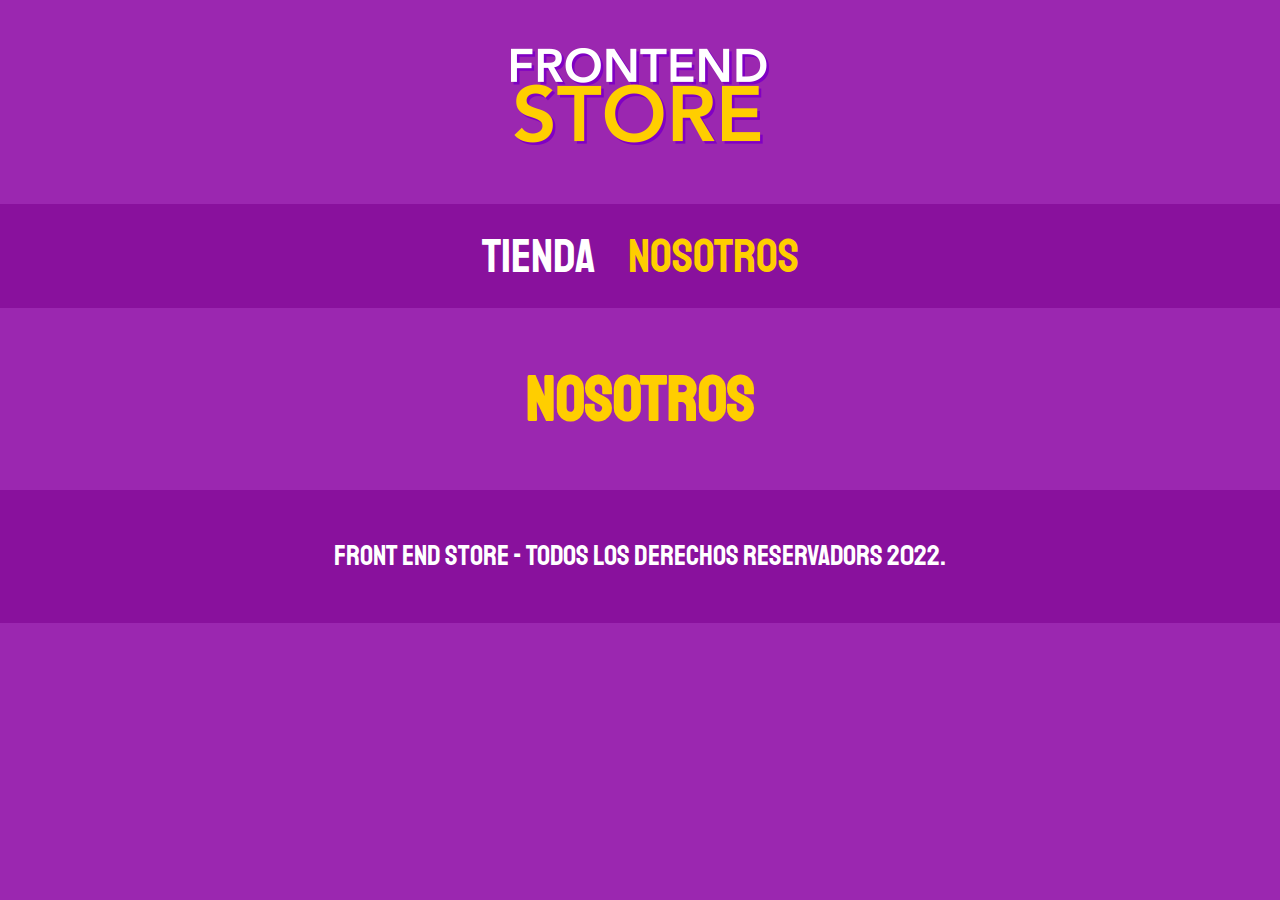
==== nosotros.html @ 5b426c11 "Agregando paginas" ====
<!DOCTYPE html>
<html lang="en">
<head>
    <meta charset="UTF-8">
    <meta http-equiv="X-UA-Compatible" content="IE=edge">
    <meta name="viewport" content="width=device-width, initial-scale=1.0">
    <link rel="stylesheet" href="css/normalize.css">
    <link rel="preconnect" href="https://fonts.googleapis.com">
<link rel="preconnect" href="https://fonts.gstatic.com" crossorigin>
<link href="https://fonts.googleapis.com/css2?family=Lato:wght@400;700&family=Staatliches&display=swap" rel="stylesheet">
    <link rel="stylesheet" href="css/style.css">
    <title>FrontEnd Store</title>
</head>
<body>

    <header class="header">
        <a href="index.html">
            <img class="header__logo" src="/img/logo.png" alt="logotipo">
        </a>
    </header>

    <nav class="navegacion">
        <a class="navegacion__enlace" href="index.html">Tienda</a>
        <a class="navegacion__enlace navegacion__enlace--activo" href="nosotros.html">Nosotros</a>
    </nav>


    <main class="contenedor">
        <h1>Nosotros</h1>
    </main>
    
    <footer  class="footer">
        <p class="footer__texto"> Front End Store - Todos los derechos reservadors 2022.</p>
    </footer>

</body>
</html>
---- css/style.css ----
:root{
    --primario: #9b27b0;
    --primarioOscuro:#89119d;
    --secundario:#ffce00;
    --secundarioOscuro: rgb(233,287,2);
    --blanco: #fff;
    --negro: #000;
    --fuentePrincipal: 'Staatliches', cursive;
}


html{
    box-sizing: border-box;
    font: size 62.5%;
}

*, *:before, *:after {
    box-sizing: inherit;
}
/* Globales  */
body {
    background-color: var(--primario);
    font-size: 1.6rem;
    line-height: 1.5;
}

p {
    font-size: 1.8rem;
    font-family: Arial, Helvetica, sans-serif;
    color: var(--blanco);
}

a {
    text-decoration: none;
}

img {
    max-width: 100%;
}

.contenedor {
    max-width: 120rem;
    margin: 0 auto;
}


h1, h2, h3 {
    text-align: center;
    color: var(--secundario);
    font-family: var(--fuentePrincipal);
}

h1 {font-size: 4rem;}
h2 {font-size: 3.2rem;}
h3 { font-size: 2.4rem;}

.header {
    display: flex;
    justify-content: center;
}

.header__logo {
    margin: 3rem 0;
}

.navegacion{
    background-color:var(--primarioOscuro);
    padding: 1rem 0;
    display: flex;
    justify-content: center;
    /*Forma nueva de hacer separacion*/
   gap: 2rem; 
}

.navegacion__enlace{
    font-family: var(--fuentePrincipal);
    color: var(--blanco);
    font-size:3rem;
    /* margin-right: 2rem;  gap*/

}

/* .navegacion__enlace:last-of-type{
    margin-right:0; gap
} */

.navegacion__enlace--activo,
.navegacion__enlace:hover{
    color: var(--secundario);
}

.footer{
    background-color: var(--primarioOscuro);
    padding:1rem 0;
    margin-top: 1rem;
}
    
.footer__texto{
    text-align: center;
    font-family: var(--fuentePrincipal);
}
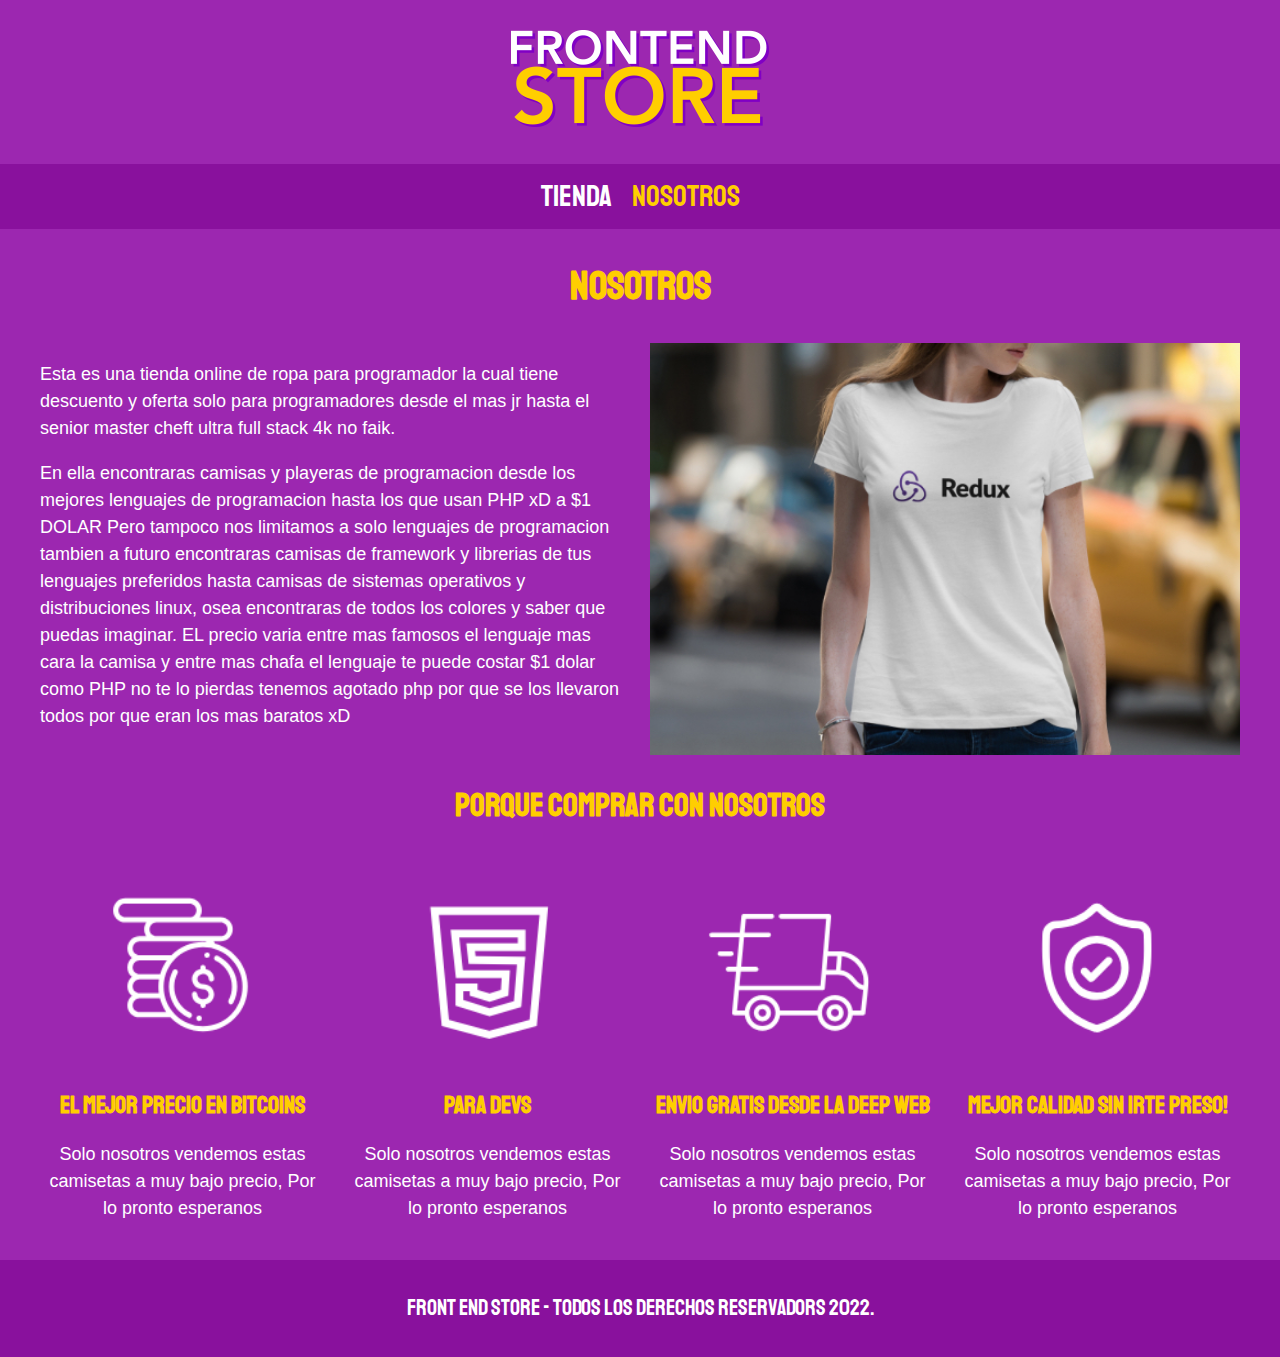
==== commit 3b24c100: "Terminado" ====
--- a/nosotros.html
+++ b/nosotros.html
@@ -27,7 +27,60 @@
 
     <main class="contenedor">
         <h1>Nosotros</h1>
+
+        <div class="nosotros">
+            <div class="nosotros__contenido">
+                <p>
+                Esta es una tienda online de ropa para programador
+                 la cual tiene descuento y oferta solo para programadores desde 
+                 el mas jr hasta el senior master cheft ultra full stack 4k no faik.
+                </p>
+                <p>
+                    En ella encontraras camisas y playeras de programacion desde los mejores 
+                    lenguajes de programacion hasta los que usan PHP xD a $1 DOLAR
+
+                    Pero tampoco nos limitamos a solo lenguajes de programacion tambien
+                    a futuro encontraras camisas de framework y librerias de tus lenguajes preferidos
+                    hasta camisas de sistemas operativos y distribuciones linux, osea encontraras de 
+                    todos los colores y saber que puedas imaginar.
+
+                    EL precio varia entre mas famosos el lenguaje mas cara la camisa y entre mas chafa el lenguaje
+                    te puede costar $1 dolar como PHP no te lo pierdas tenemos agotado php por que se los llevaron todos
+                    por que eran los mas baratos xD
+                </p>
+            </div>
+            <img class="nosotros__imagen" src="./img/nosotros.jpg" alt="">
+        </div>
     </main>
+
+    <section class="contenedor comprar">
+        <h2 class="comprar_titulo">Porque Comprar Con nosotros</h2>
+
+        <div class="bloques">
+            <div class="bloque">
+                <img class="img-responsive" src="./img/icono_1.png" alt="porque comprar">
+                <h3 class="bloque__titulo">El Mejor Precio en BitCoins</h3>
+                <p>Solo nosotros vendemos estas camisetas a muy bajo precio, Por lo pronto esperanos</p>
+            </div>
+            
+            <div class="bloque">
+                <img class="img-responsive" src="./img/icono_2.png" alt="porque comprar">
+                <h3 class="bloque__titulo">Para Devs</h3>
+                <p>Solo nosotros vendemos estas camisetas a muy bajo precio, Por lo pronto esperanos</p>
+            </div>
+            <div class="bloque">
+                <img class="img-responsive" src="./img/icono_3.png" alt="porque comprar">
+                <h3 class="bloque__titulo">Envio Gratis Desde la Deep Web</h3>
+                <p>Solo nosotros vendemos estas camisetas a muy bajo precio, Por lo pronto esperanos</p>
+            </div>
+            <div class="bloque">
+                <img class="img-responsive" src="./img/icono_4.png" alt="porque comprar">
+                <h3 class="bloque__titulo">Mejor Calidad sin irte preso!</h3>
+                <p>Solo nosotros vendemos estas camisetas a muy bajo precio, Por lo pronto esperanos</p>
+            </div>
+            
+        </div>
+    </section>
     
     <footer  class="footer">
         <p class="footer__texto"> Front End Store - Todos los derechos reservadors 2022.</p>
--- a/css/style.css
+++ b/css/style.css
@@ -1,101 +1,246 @@
-:root{
-    --primario: #9b27b0;
-    --primarioOscuro:#89119d;
-    --secundario:#ffce00;
-    --secundarioOscuro: rgb(233,287,2);
-    --blanco: #fff;
+:root {
+    --primario: #9C27B0;
+    --primarioOscuro: #89119D;
+    --secundario: #FFCE00;
+    --secundarioOscuro: rgb(233, 187, 2);
+    --blanco: #FFF;
     --negro: #000;
     --fuentePrincipal: 'Staatliches', cursive;
 }
 
-
-html{
+html {
     box-sizing: border-box;
-    font: size 62.5%;
+    font-size: 62.5%; 
 }
 
 *, *:before, *:after {
     box-sizing: inherit;
 }
-/* Globales  */
+
+/** Globales **/
 body {
     background-color: var(--primario);
     font-size: 1.6rem;
     line-height: 1.5;
 }
-
 p {
     font-size: 1.8rem;
     font-family: Arial, Helvetica, sans-serif;
     color: var(--blanco);
 }
-
 a {
     text-decoration: none;
 }
-
 img {
     max-width: 100%;
+}
+/* pagina del producto */
+.header__logo{
+    width: 100%;
+}
+
+.formulario{
+    display:grid;
+    grid-template-columns: repeat(2, 1fr);
+    gap: 2rem;
+}
+
+.formulario__campo{
+    border-width: 1rem;
+    border-style: solid;
+    border-color: var(--primarioOscuro);
+    /* border: 1rem solid var(--primarioOscuro); */
+    background-color: transparent;
+    color: var(--blanco);
+    font-size: 2rem;
+    font-family: Arial, Helvetica, sans-serif;
+    padding:1rem;
+    appearance: none;
+}
+
+
+.formulario__submit{
+    background-color: var(--secundario);
+    border: none;
+    font-size:2.1rem;
+    font-family:var(--fuentePrincipal);
+    padding:2rem;
+    transition: font-size .3s ease;
+    grid-column: 1/3;
+}
+
+.formulario__submit:hover{
+    font-size: 2.3rem;
+    cursor:pointer;
+    background-color: var(--secundarioOscuro);
+}
+
+@media(min-width:768px ){ 
+    .camisa{
+        display: grid;
+        grid-template-columns: repeat(2, 1fr);
+        column-gap: 2rem;
+    }
 }
 
 .contenedor {
     max-width: 120rem;
     margin: 0 auto;
 }
-
-
 h1, h2, h3 {
     text-align: center;
     color: var(--secundario);
     font-family: var(--fuentePrincipal);
 }
-
-h1 {font-size: 4rem;}
-h2 {font-size: 3.2rem;}
-h3 { font-size: 2.4rem;}
-
+h1 {
+    font-size: 4rem;
+}
+h2 {
+    font-size: 3.2rem;
+}
+h3 {
+    font-size: 2.4rem;
+}
+
+/** Header **/
 .header {
     display: flex;
     justify-content: center;
 }
-
 .header__logo {
     margin: 3rem 0;
 }
-
-.navegacion{
-    background-color:var(--primarioOscuro);
+/** Footer **/
+.footer {
+    background-color: var(--primarioOscuro);
+    padding: 1rem 0;
+    margin-top: 2rem;
+}
+.footer__texto {
+    font-family: var(--fuentePrincipal);
+    text-align: center;
+    font-size: 2.2rem;
+}
+/** Navegacion **/
+.navegacion {
+    background-color: var(--primarioOscuro);
     padding: 1rem 0;
     display: flex;
     justify-content: center;
-    /*Forma nueva de hacer separacion*/
-   gap: 2rem; 
-}
-
-.navegacion__enlace{
+    gap: 2rem; 
+}
+.navegacion__enlace {
     font-family: var(--fuentePrincipal);
     color: var(--blanco);
-    font-size:3rem;
-    /* margin-right: 2rem;  gap*/
-
-}
-
-/* .navegacion__enlace:last-of-type{
-    margin-right:0; gap
-} */
-
+    font-size: 3rem;
+}
 .navegacion__enlace--activo,
-.navegacion__enlace:hover{
+.navegacion__enlace:hover {
     color: var(--secundario);
 }
 
-.footer{
+/** Grid **/
+.grid {
+    display: grid;
+    grid-template-columns: repeat(2, 1fr);
+    gap: 2rem;
+}
+@media (min-width: 768px) {
+    .grid {
+        grid-template-columns: repeat(3, 1fr);
+    }
+}
+
+/** Productos **/
+.producto {
     background-color: var(--primarioOscuro);
-    padding:1rem 0;
-    margin-top: 1rem;
+    padding: 1rem;
+}
+
+.producto__nombre {
+    font-size: 4rem;
+}
+.producto__precio {
+    font-size: 2.8rem;
+    color: var(--secundario);
+}
+.producto__nombre,
+.producto__precio {
+    font-family: var(--fuentePrincipal);
+    margin: 1rem 0;
+    text-align: center;
+    line-height: 1.2;
+}
+
+/** Graficos **/
+.grafico {
+    min-height: 30rem;
+    background-repeat: no-repeat;
+    background-size: cover;
+    grid-column: 1 / 3;
+}
+.grafico--camisas {
+    grid-row: 2 / 3;
+    background-image: url(../img/grafico1.jpg);
+}
+.grafico--node {
+    background-image: url(../img/grafico2.jpg);
+    grid-row: 8 / 9;
+}
+
+@media (min-width: 768px) {
+    .grafico--node {
+        grid-row: 5 / 6;
+        grid-column: 2 / 4;
+    }
+}
+
+/** Nosotros **/
+.nosotros{
+    display: grid;
+    grid-template-rows:repeat(2,auto)
+}
+
+@media(min-width: 768px){    
+    .nosotros{
+        grid-template-columns: repeat(2, 1fr);
+        column-gap: 2rem;
+    }
 }
     
-.footer__texto{
-    text-align: center;
-    font-family: var(--fuentePrincipal);
+
+.nosotros__imagen{
+    grid-row: 1/2;
+    width: 100%;
+}
+
+@media(min-width: 768px){ 
+    .nosotros__imagen{
+        grid-column: 2/3;
+    }
+}
+
+/* Bloques */
+
+.bloques{
+    display: grid;
+    grid-template-columns: repeat(2, 1fr);
+    gap: 2rem;
+}
+
+@media(min-width: 768px){ 
+    .bloques{
+        grid-template-columns: repeat(4, 1fr)
+    }
+}
+
+.bloque{
+    text-align: center;
+}
+.bloque__titulo{
+    margin: 0;
+}
+
+.img-responsive{
+    width: 100%;
 }